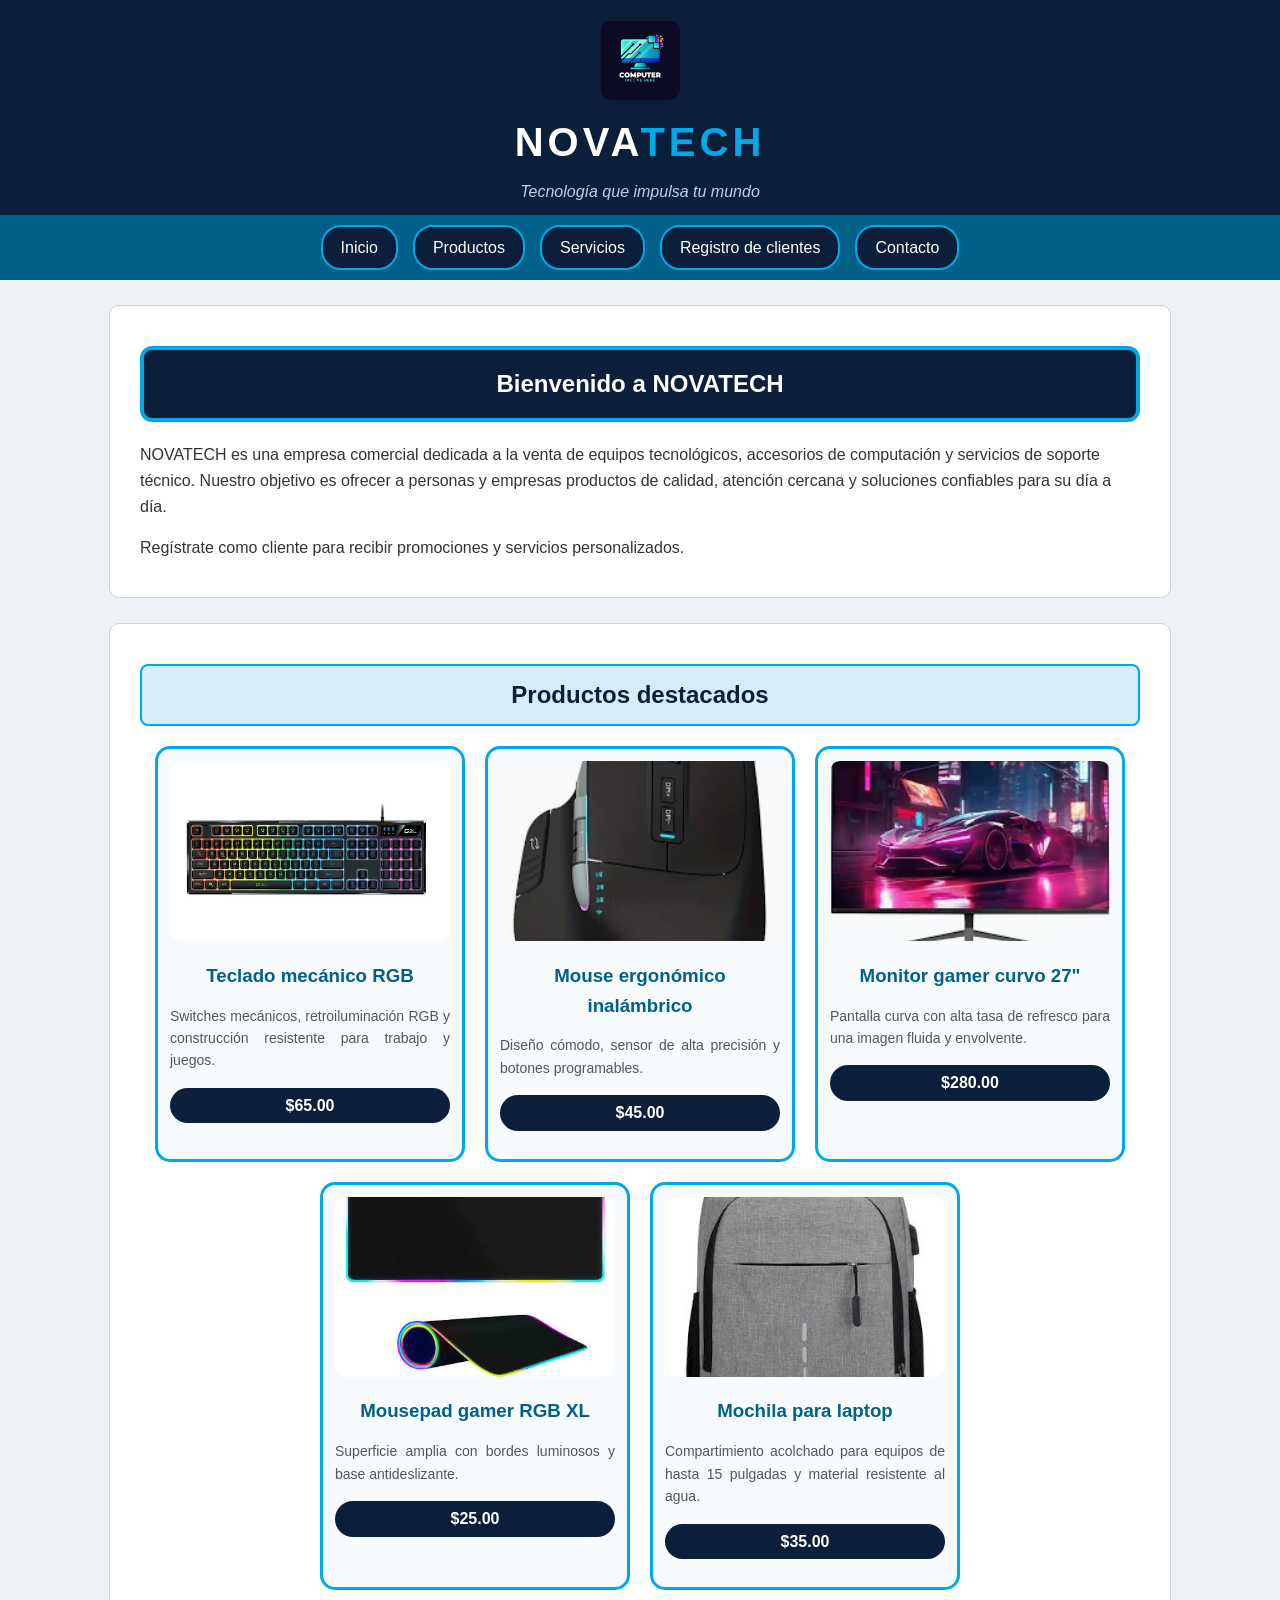
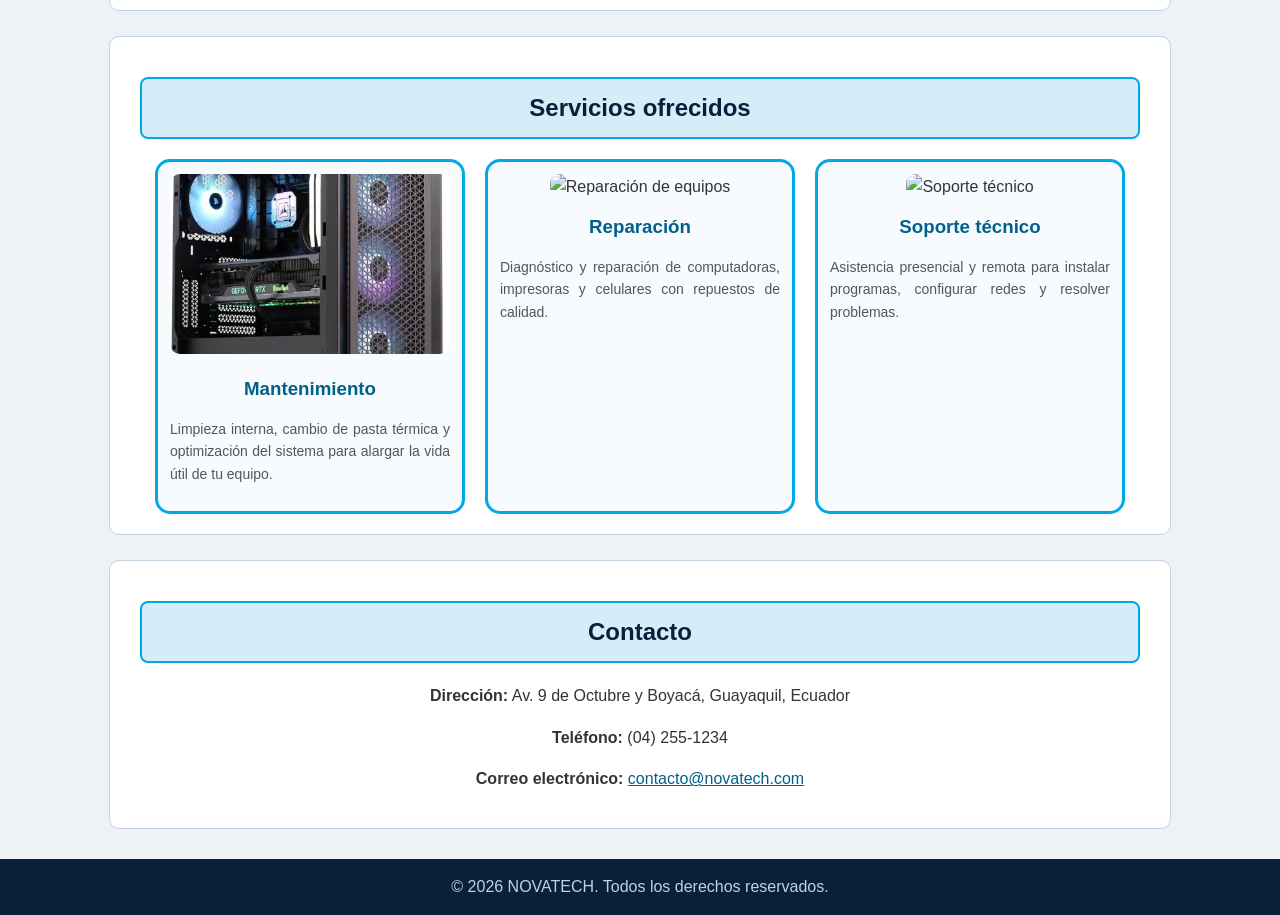
==== index.html @ 4d0dc268 "Proyecto NOVATECH Proyecto NOVATECH" ====
<!DOCTYPE html>
<html lang="es">
<head>
    <meta charset="UTF-8">
    <meta name="viewport" content="width=device-width, initial-scale=1.0">
    <title>NOVATECH | Tecnología y soporte técnico</title>
    <link rel="stylesheet" href="css/style.css">
</head>
<body>

    <!-- ENCABEZADO -->
    <header class="cabecera">
        <img src="img/logo.jpg" alt="Logotipo de NOVATECH" class="logo-img">
        <span class="logo">NOVA<span>TECH</span></span>
        <p class="eslogan">Tecnología que impulsa tu mundo</p>
    </header>

    <!-- MENÚ DE NAVEGACIÓN -->
    <nav class="menu">
        <ul>
            <li><a href="index.html">Inicio</a></li>
            <li><a href="#productos">Productos</a></li>
            <li><a href="#servicios">Servicios</a></li>
            <li><a href="registro.html">Registro de clientes</a></li>
            <li><a href="#contacto">Contacto</a></li>
        </ul>
    </nav>

    <main>
        <!-- INICIO -->
        <section id="inicio" class="seccion">
            <h1>Bienvenido a NOVATECH</h1>
            <p>NOVATECH es una empresa comercial dedicada a la venta de equipos
               tecnológicos, accesorios de computación y servicios de soporte técnico.
               Nuestro objetivo es ofrecer a personas y empresas productos de calidad,
               atención cercana y soluciones confiables para su día a día.</p>
            <p>Regístrate como cliente para recibir promociones y servicios
               personalizados.</p>
        </section>

        <!-- PRODUCTOS DESTACADOS -->
        <section id="productos" class="seccion">
            <h2>Productos destacados</h2>
            <div class="contenedor-tarjetas">

                <article class="tarjeta">
                    <img src="img/producto1.jpg" alt="Teclado mecánico RGB">
                    <h3>Teclado mecánico RGB</h3>
                    <p class="descripcion">Switches mecánicos, retroiluminación RGB y
                       construcción resistente para trabajo y juegos.</p>
                    <p class="precio">$65.00</p>
                </article>

                <article class="tarjeta">
                    <img src="img/producto2.jpg" alt="Mouse ergonómico inalámbrico">
                    <h3>Mouse ergonómico inalámbrico</h3>
                    <p class="descripcion">Diseño cómodo, sensor de alta precisión y
                       botones programables.</p>
                    <p class="precio">$45.00</p>
                </article>

                <article class="tarjeta">
                    <img src="img/producto3.jpg" alt="Monitor gamer curvo">
                    <h3>Monitor gamer curvo 27"</h3>
                    <p class="descripcion">Pantalla curva con alta tasa de refresco para
                       una imagen fluida y envolvente.</p>
                    <p class="precio">$280.00</p>
                </article>

                <article class="tarjeta">
                    <img src="img/producto4.jpg" alt="Mousepad gamer RGB">
                    <h3>Mousepad gamer RGB XL</h3>
                    <p class="descripcion">Superficie amplia con bordes luminosos y base
                       antideslizante.</p>
                    <p class="precio">$25.00</p>
                </article>

                <article class="tarjeta">
                    <img src="img/producto5.jpg" alt="Mochila para laptop">
                    <h3>Mochila para laptop</h3>
                    <p class="descripcion">Compartimiento acolchado para equipos de hasta
                       15 pulgadas y material resistente al agua.</p>
                    <p class="precio">$35.00</p>
                </article>

            </div>
        </section>

        <!-- SERVICIOS -->
        <section id="servicios" class="seccion">
            <h2>Servicios ofrecidos</h2>
            <div class="contenedor-tarjetas">

                <article class="tarjeta">
                    <img src="img/servicio1.jpg" alt="Mantenimiento de equipos">
                    <h3>Mantenimiento</h3>
                    <p class="descripcion">Limpieza interna, cambio de pasta térmica y
                       optimización del sistema para alargar la vida útil de tu equipo.</p>
                </article>

                <article class="tarjeta">
                    <img src="img/servicio2.jpg" alt="Reparación de equipos">
                    <h3>Reparación</h3>
                    <p class="descripcion">Diagnóstico y reparación de computadoras,
                       impresoras y celulares con repuestos de calidad.</p>
                </article>

                <article class="tarjeta">
                    <img src="img/servicio3.jpg" alt="Soporte técnico">
                    <h3>Soporte técnico</h3>
                    <p class="descripcion">Asistencia presencial y remota para instalar
                       programas, configurar redes y resolver problemas.</p>
                </article>

            </div>
        </section>

        <!-- CONTACTO -->
        <section id="contacto" class="seccion">
            <h2>Contacto</h2>
            <address class="datos-contacto">
                <p><strong>Dirección:</strong> Av. 9 de Octubre y Boyacá, Guayaquil, Ecuador</p>
                <p><strong>Teléfono:</strong> (04) 255-1234</p>
                <p><strong>Correo electrónico:</strong>
                    <a href="mailto:contacto@novatech.com">contacto@novatech.com</a></p>
            </address>
        </section>
    </main>

    <!-- PIE DE PÁGINA -->
    <footer class="pie">
        <p>&copy; 2026 NOVATECH. Todos los derechos reservados.</p>
    </footer>

</body>
</html>
---- css/style.css ----
/* ===== 1. ESTILOS GENERALES ===== */
body {
    background-color: #eef2f7;
    color: #333333;
    font-family: "Segoe UI", Arial, sans-serif;
    font-size: 16px;
    line-height: 1.6;
    margin: 0;
    text-align: left;
}

/* ===== 2. ENCABEZADOS ===== */
h1 {
    color: #ffffff;
    background-color: #0b1f3a;
    text-align: center;
    padding: 15px;
    border: 4px solid #00a8e8;
    border-radius: 12px;
}

h2 {
    color: #0b1f3a;
    background-color: #d6ecf8;
    text-align: center;
    padding: 10px;
    border-style: solid;
    border-color: #00a8e8;
    border-width: 2px;
    border-radius: 8px;
}

h3 {
    color: #00608a;
    text-align: center;
    margin: 12px 0 6px 0;
}

/* ===== CABECERA ===== */
.cabecera {
    background-color: #0b1f3a;
    text-align: center;
    padding: 20px 10px 10px 10px;
}

.logo {
    color: #ffffff;
    font-size: 40px;
    font-weight: bold;
    letter-spacing: 4px;
}

.logo span {
    color: #00a8e8;
}

.logo-img {
    display: block;
    height: 80px;
    margin: 0 auto 10px auto;
    border-radius: 12px;
}

.eslogan {
    color: #b8d4e8;
    font-style: italic;
    margin: 5px 0 0 0;
}

/* ===== 4. NAVEGACIÓN / MENÚ ===== */
.menu {
    background-color: #00608a;
    padding: 10px;
}

.menu ul {
    display: flex;
    justify-content: center;
    flex-wrap: wrap;
    gap: 15px;
    list-style: none;
    margin: 0;
    padding: 0;
}

.menu a {
    color: #ffffff;
    background-color: #0b1f3a;
    text-decoration: none;
    padding: 8px 18px;
    border: 2px solid #00a8e8;
    border-radius: 20px;
    display: block;
    transition: background-color 0.3s;
}

.menu a:hover {
    background-color: #00a8e8;
    color: #0b1f3a;
}

/* ===== SECCIONES ===== */
.seccion {
    background-color: #ffffff;
    max-width: 1000px;
    margin: 25px auto;
    padding: 20px 30px;
    border: 1px solid #c5d3e0;
    border-radius: 10px;
}

/* ===== 5. PRODUCTOS Y SERVICIOS ===== */
.contenedor-tarjetas {
    display: flex;
    flex-wrap: wrap;
    justify-content: center;
    gap: 20px;
}

.tarjeta {
    width: 280px;
    padding: 12px;
    background-color: #f8fbfd;
    border: 3px solid #00a8e8;
    border-radius: 15px;
    text-align: center;
}

.tarjeta img {
    width: 100%;
    height: 180px;
    object-fit: cover;
    border-radius: 10px;
}

.descripcion {
    color: #555555;
    font-size: 14px;
    text-align: justify;
}

.precio {
    color: #ffffff;
    background-color: #0b1f3a;
    font-weight: bold;
    padding: 5px;
    border-radius: 20px;
}

/* ===== CONTACTO ===== */
.datos-contacto {
    font-style: normal;
    text-align: center;
}

.datos-contacto a {
    color: #00608a;
}

/* ===== 6. FORMULARIOS ===== */
fieldset {
    border: 2px solid #00608a;
    border-radius: 10px;
    margin-bottom: 20px;
    padding: 15px 20px;
    background-color: #f8fbfd;
}

legend {
    color: #ffffff;
    background-color: #00608a;
    font-weight: bold;
    padding: 4px 14px;
    border-radius: 15px;
}

label {
    display: block;
    margin-top: 12px;
    font-weight: bold;
    color: #0b1f3a;
}

label.opcion {
    display: inline-block;
    font-weight: normal;
    margin-right: 18px;
}

.etiqueta {
    font-weight: bold;
    color: #0b1f3a;
    margin: 12px 0 0 0;
}

input[type="text"],
input[type="email"],
input[type="tel"],
input[type="number"],
input[type="date"],
input[type="file"],
select,
textarea {
    width: 100%;
    max-width: 450px;
    padding: 8px;
    margin-top: 4px;
    border: 2px solid #9db8cc;
    border-radius: 6px;
    font-family: inherit;
    font-size: 15px;
    box-sizing: border-box;
}

input:focus,
select:focus,
textarea:focus {
    border-color: #00a8e8;
    outline: none;
    background-color: #eaf6fd;
}

/* Botones diferenciados */
.botones {
    margin-top: 20px;
    text-align: center;
}

button {
    font-size: 16px;
    font-weight: bold;
    padding: 10px 30px;
    margin: 0 8px;
    border: none;
    border-radius: 8px;
    cursor: pointer;
}

.btn-registrar {
    background-color: #1e8e3e;
    color: #ffffff;
}

.btn-limpiar {
    background-color: #c0392b;
    color: #ffffff;
}

/* ===== 7. PIE DE PÁGINA ===== */
.pie {
    background-color: #0b1f3a;
    color: #b8d4e8;
    text-align: center;
    padding: 15px;
    margin-top: 30px;
}

.pie p {
    margin: 0;
}
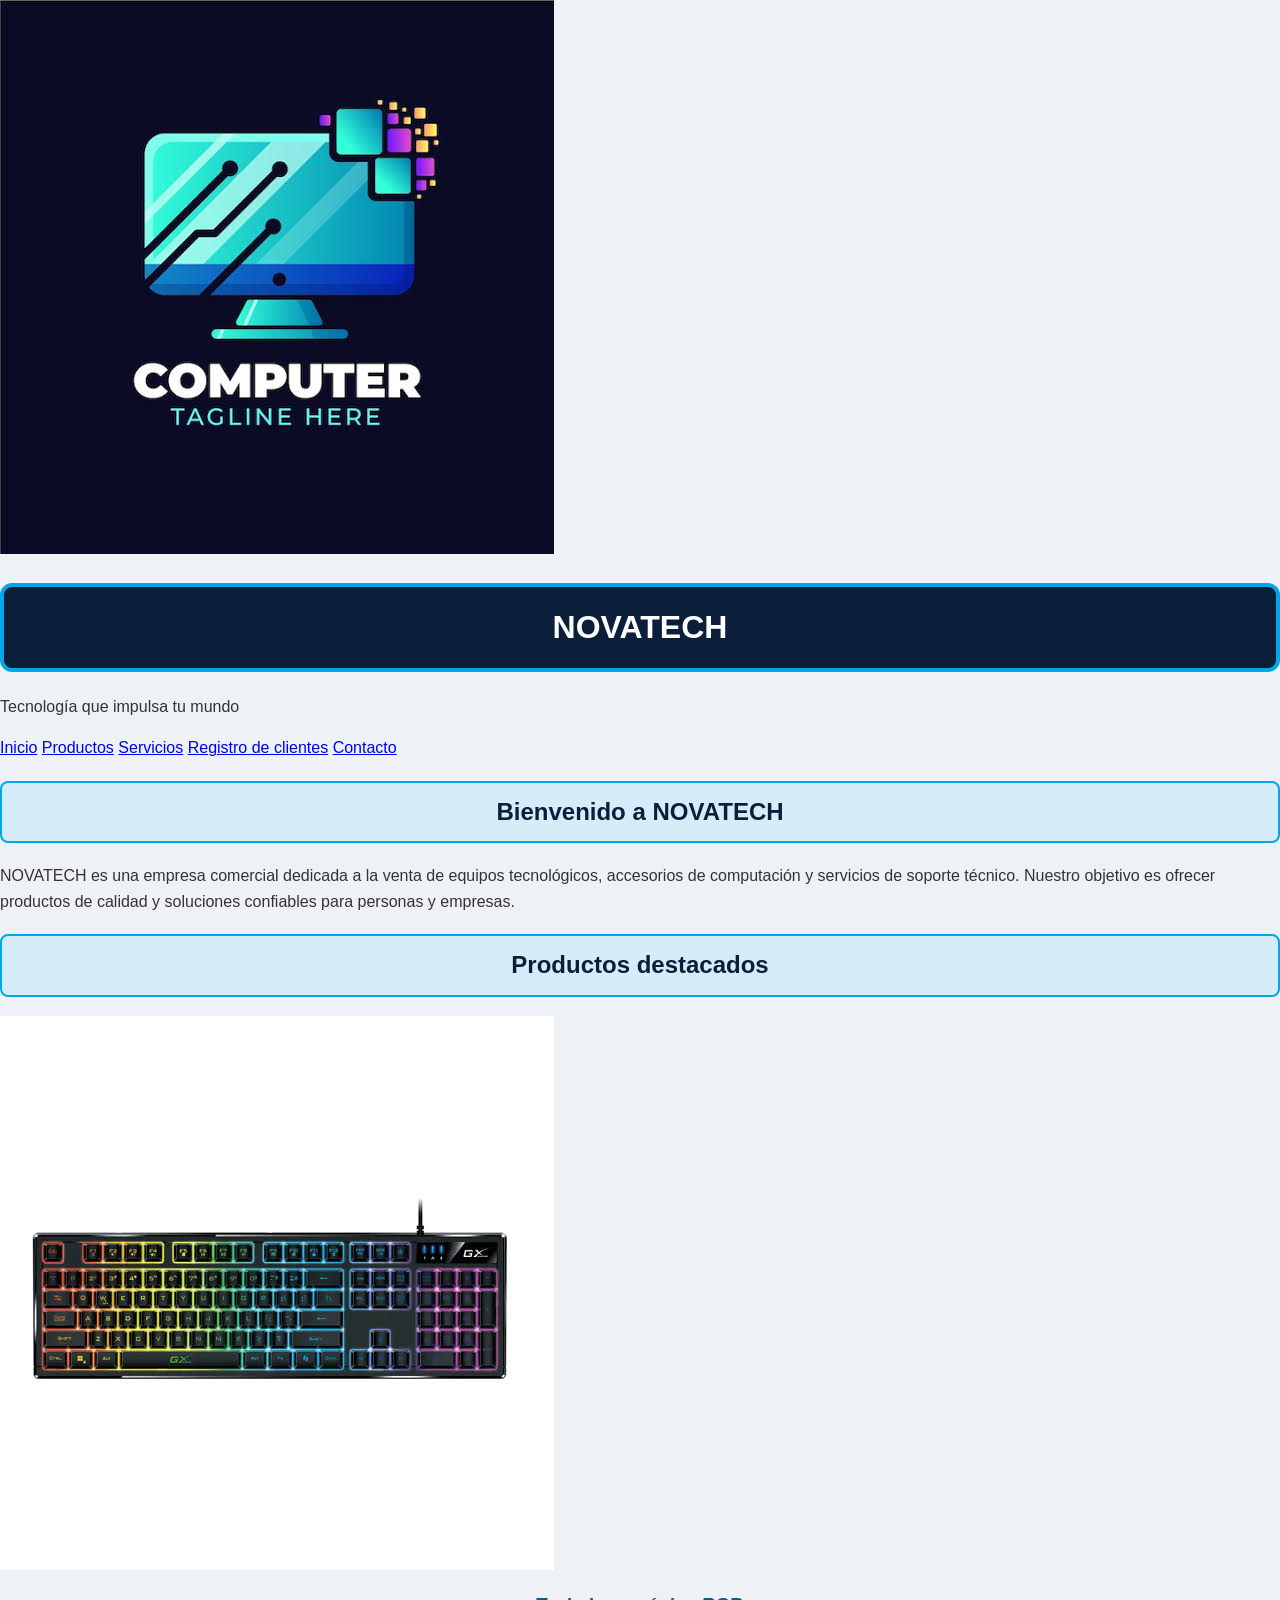
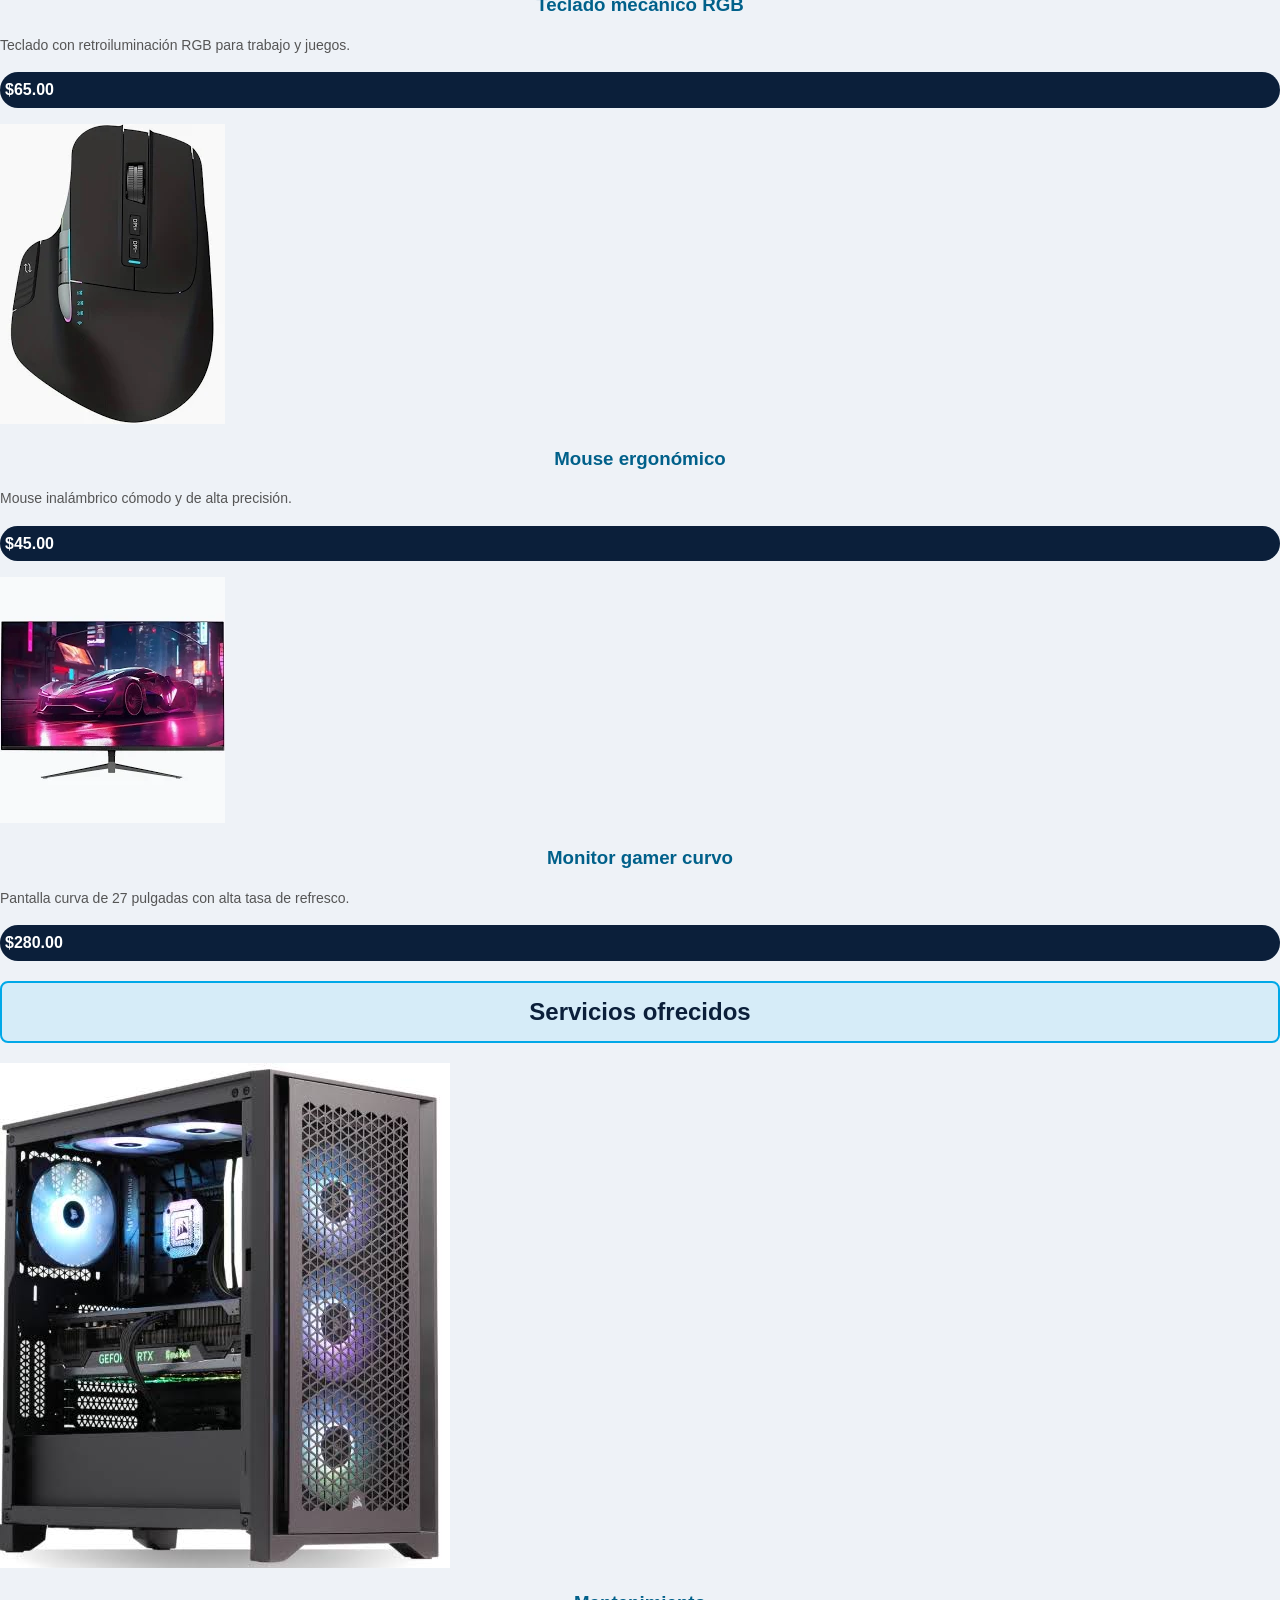
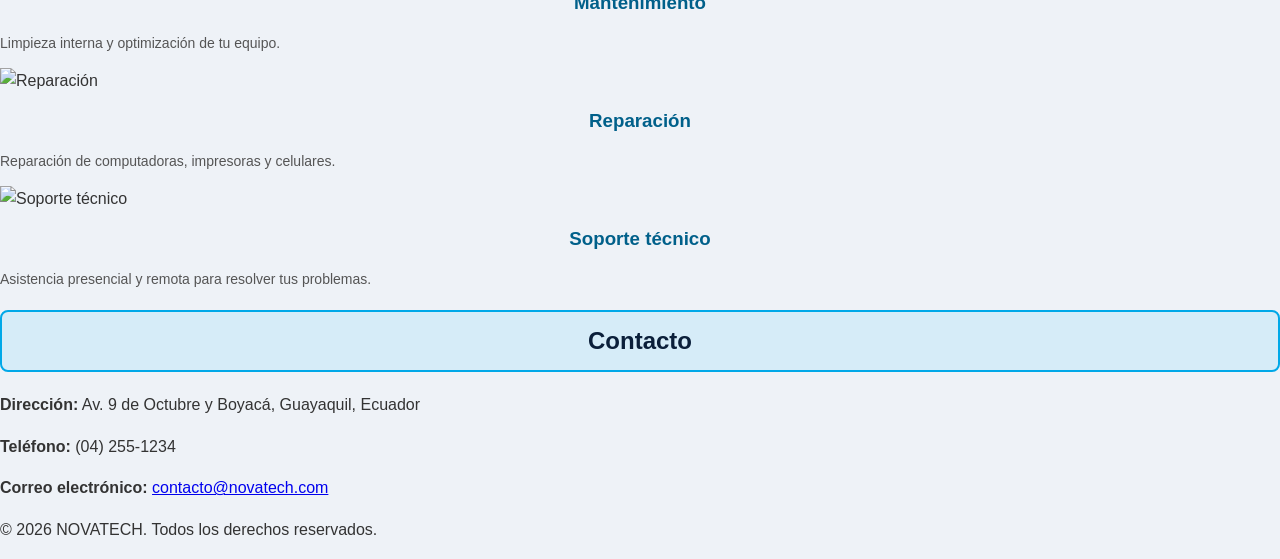
==== commit 012b475b: "Update index.html" ====
--- a/index.html
+++ b/index.html
@@ -3,134 +3,91 @@
 <head>
     <meta charset="UTF-8">
     <meta name="viewport" content="width=device-width, initial-scale=1.0">
-    <title>NOVATECH | Tecnología y soporte técnico</title>
+    <title>NOVATECH</title>
     <link rel="stylesheet" href="css/style.css">
 </head>
 <body>
 
-    <!-- ENCABEZADO -->
-    <header class="cabecera">
-        <img src="img/logo.jpg" alt="Logotipo de NOVATECH" class="logo-img">
-        <span class="logo">NOVA<span>TECH</span></span>
-        <p class="eslogan">Tecnología que impulsa tu mundo</p>
+    <header>
+        <img src="img/logo.jpg" alt="Logotipo de NOVATECH" class="logo">
+        <h1>NOVATECH</h1>
+        <p>Tecnología que impulsa tu mundo</p>
     </header>
 
-    <!-- MENÚ DE NAVEGACIÓN -->
-    <nav class="menu">
-        <ul>
-            <li><a href="index.html">Inicio</a></li>
-            <li><a href="#productos">Productos</a></li>
-            <li><a href="#servicios">Servicios</a></li>
-            <li><a href="registro.html">Registro de clientes</a></li>
-            <li><a href="#contacto">Contacto</a></li>
-        </ul>
+    <nav>
+        <a href="index.html">Inicio</a>
+        <a href="#productos">Productos</a>
+        <a href="#servicios">Servicios</a>
+        <a href="registro.html">Registro de clientes</a>
+        <a href="#contacto">Contacto</a>
     </nav>
 
-    <main>
-        <!-- INICIO -->
-        <section id="inicio" class="seccion">
-            <h1>Bienvenido a NOVATECH</h1>
-            <p>NOVATECH es una empresa comercial dedicada a la venta de equipos
-               tecnológicos, accesorios de computación y servicios de soporte técnico.
-               Nuestro objetivo es ofrecer a personas y empresas productos de calidad,
-               atención cercana y soluciones confiables para su día a día.</p>
-            <p>Regístrate como cliente para recibir promociones y servicios
-               personalizados.</p>
-        </section>
+    <section id="inicio">
+        <h2>Bienvenido a NOVATECH</h2>
+        <p>NOVATECH es una empresa comercial dedicada a la venta de equipos
+           tecnol&oacute;gicos, accesorios de computaci&oacute;n y servicios de
+           soporte t&eacute;cnico. Nuestro objetivo es ofrecer productos de
+           calidad y soluciones confiables para personas y empresas.</p>
+    </section>
 
-        <!-- PRODUCTOS DESTACADOS -->
-        <section id="productos" class="seccion">
-            <h2>Productos destacados</h2>
-            <div class="contenedor-tarjetas">
+    <section id="productos">
+        <h2>Productos destacados</h2>
 
-                <article class="tarjeta">
-                    <img src="img/producto1.jpg" alt="Teclado mecánico RGB">
-                    <h3>Teclado mecánico RGB</h3>
-                    <p class="descripcion">Switches mecánicos, retroiluminación RGB y
-                       construcción resistente para trabajo y juegos.</p>
-                    <p class="precio">$65.00</p>
-                </article>
+        <div class="producto">
+            <img src="img/producto1.jpg" alt="Teclado mec&aacute;nico RGB" class="imagen">
+            <h3>Teclado mec&aacute;nico RGB</h3>
+            <p class="descripcion">Teclado con retroiluminaci&oacute;n RGB para trabajo y juegos.</p>
+            <p class="precio">$65.00</p>
+        </div>
 
-                <article class="tarjeta">
-                    <img src="img/producto2.jpg" alt="Mouse ergonómico inalámbrico">
-                    <h3>Mouse ergonómico inalámbrico</h3>
-                    <p class="descripcion">Diseño cómodo, sensor de alta precisión y
-                       botones programables.</p>
-                    <p class="precio">$45.00</p>
-                </article>
+        <div class="producto">
+            <img src="img/producto2.jpg" alt="Mouse ergon&oacute;mico" class="imagen">
+            <h3>Mouse ergon&oacute;mico</h3>
+            <p class="descripcion">Mouse inal&aacute;mbrico c&oacute;modo y de alta precisi&oacute;n.</p>
+            <p class="precio">$45.00</p>
+        </div>
 
-                <article class="tarjeta">
-                    <img src="img/producto3.jpg" alt="Monitor gamer curvo">
-                    <h3>Monitor gamer curvo 27"</h3>
-                    <p class="descripcion">Pantalla curva con alta tasa de refresco para
-                       una imagen fluida y envolvente.</p>
-                    <p class="precio">$280.00</p>
-                </article>
+        <div class="producto">
+            <img src="img/producto3.jpg" alt="Monitor gamer" class="imagen">
+            <h3>Monitor gamer curvo</h3>
+            <p class="descripcion">Pantalla curva de 27 pulgadas con alta tasa de refresco.</p>
+            <p class="precio">$280.00</p>
+        </div>
+    </section>
 
-                <article class="tarjeta">
-                    <img src="img/producto4.jpg" alt="Mousepad gamer RGB">
-                    <h3>Mousepad gamer RGB XL</h3>
-                    <p class="descripcion">Superficie amplia con bordes luminosos y base
-                       antideslizante.</p>
-                    <p class="precio">$25.00</p>
-                </article>
+    <section id="servicios">
+        <h2>Servicios ofrecidos</h2>
 
-                <article class="tarjeta">
-                    <img src="img/producto5.jpg" alt="Mochila para laptop">
-                    <h3>Mochila para laptop</h3>
-                    <p class="descripcion">Compartimiento acolchado para equipos de hasta
-                       15 pulgadas y material resistente al agua.</p>
-                    <p class="precio">$35.00</p>
-                </article>
+        <div class="producto">
+            <img src="img/servicio1.jpg" alt="Mantenimiento" class="imagen">
+            <h3>Mantenimiento</h3>
+            <p class="descripcion">Limpieza interna y optimizaci&oacute;n de tu equipo.</p>
+        </div>
 
-            </div>
-        </section>
+        <div class="producto">
+            <img src="img/servicio2.jpg" alt="Reparaci&oacute;n" class="imagen">
+            <h3>Reparaci&oacute;n</h3>
+            <p class="descripcion">Reparaci&oacute;n de computadoras, impresoras y celulares.</p>
+        </div>
 
-        <!-- SERVICIOS -->
-        <section id="servicios" class="seccion">
-            <h2>Servicios ofrecidos</h2>
-            <div class="contenedor-tarjetas">
+        <div class="producto">
+            <img src="img/servicio3.jpg" alt="Soporte t&eacute;cnico" class="imagen">
+            <h3>Soporte t&eacute;cnico</h3>
+            <p class="descripcion">Asistencia presencial y remota para resolver tus problemas.</p>
+        </div>
+    </section>
 
-                <article class="tarjeta">
-                    <img src="img/servicio1.jpg" alt="Mantenimiento de equipos">
-                    <h3>Mantenimiento</h3>
-                    <p class="descripcion">Limpieza interna, cambio de pasta térmica y
-                       optimización del sistema para alargar la vida útil de tu equipo.</p>
-                </article>
+    <section id="contacto">
+        <h2>Contacto</h2>
+        <p><strong>Direcci&oacute;n:</strong> Av. 9 de Octubre y Boyac&aacute;, Guayaquil, Ecuador</p>
+        <p><strong>Tel&eacute;fono:</strong> (04) 255-1234</p>
+        <p><strong>Correo electr&oacute;nico:</strong>
+            <a href="mailto:contacto@novatech.com">contacto@novatech.com</a></p>
+    </section>
 
-                <article class="tarjeta">
-                    <img src="img/servicio2.jpg" alt="Reparación de equipos">
-                    <h3>Reparación</h3>
-                    <p class="descripcion">Diagnóstico y reparación de computadoras,
-                       impresoras y celulares con repuestos de calidad.</p>
-                </article>
-
-                <article class="tarjeta">
-                    <img src="img/servicio3.jpg" alt="Soporte técnico">
-                    <h3>Soporte técnico</h3>
-                    <p class="descripcion">Asistencia presencial y remota para instalar
-                       programas, configurar redes y resolver problemas.</p>
-                </article>
-
-            </div>
-        </section>
-
-        <!-- CONTACTO -->
-        <section id="contacto" class="seccion">
-            <h2>Contacto</h2>
-            <address class="datos-contacto">
-                <p><strong>Dirección:</strong> Av. 9 de Octubre y Boyacá, Guayaquil, Ecuador</p>
-                <p><strong>Teléfono:</strong> (04) 255-1234</p>
-                <p><strong>Correo electrónico:</strong>
-                    <a href="mailto:contacto@novatech.com">contacto@novatech.com</a></p>
-            </address>
-        </section>
-    </main>
-
-    <!-- PIE DE PÁGINA -->
-    <footer class="pie">
+    <footer>
         <p>&copy; 2026 NOVATECH. Todos los derechos reservados.</p>
     </footer>
 
 </body>
-</html>+</html>
